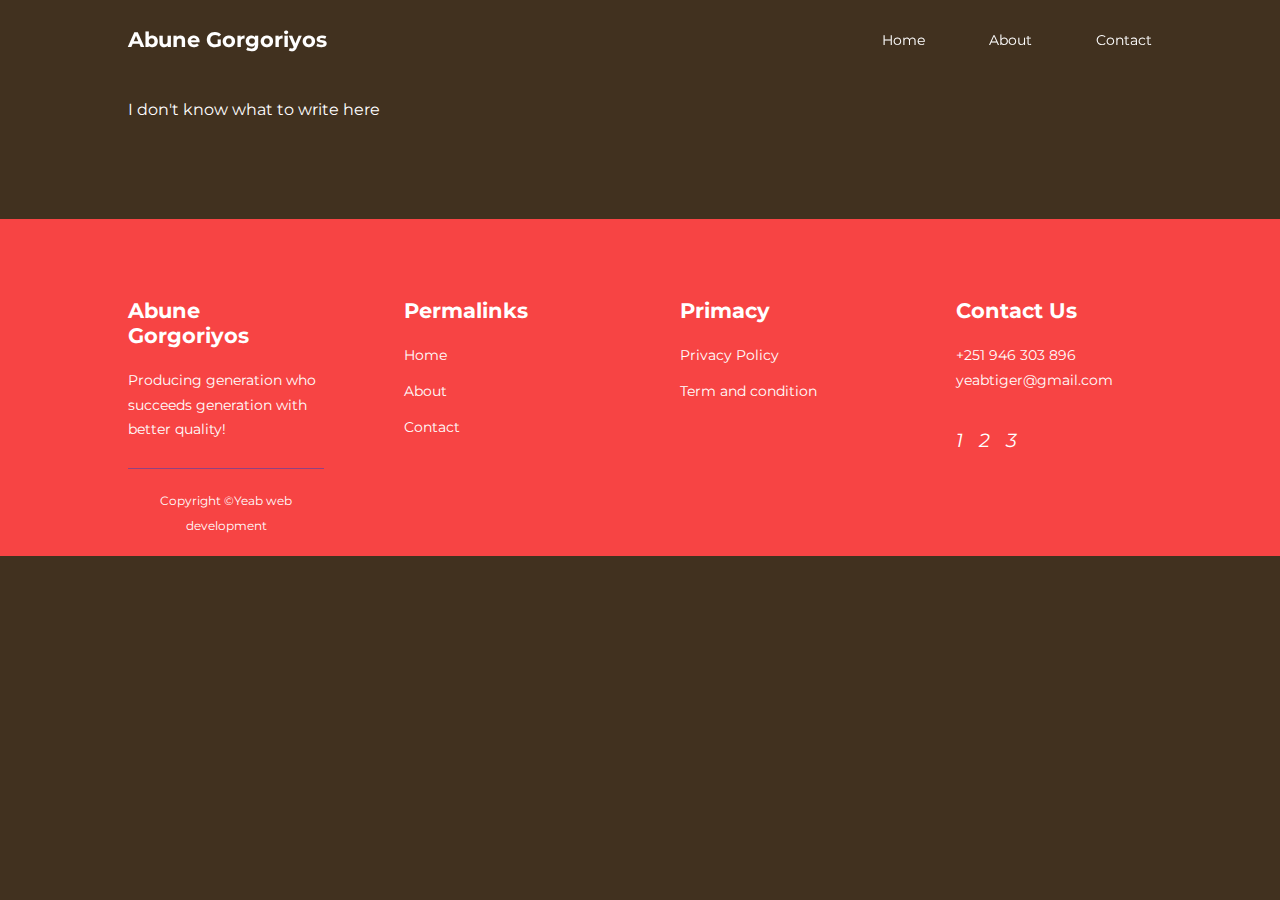
==== about.html @ 11926f30 "Update about.html" ====
<!DOCTYPE html>
<html lang="en">
<head>
  <meta charset="UTF-8">
  <meta http-equiv="X-UA-Compatible" content="IE=edge">
  <meta name="viewport" content="width=device-width, initial-scale=1.0">
  <title>About</title>
  <link rel="icon" href="images/mk-logo-2015-500.png">
  <link rel="preconnect" href="https://fonts.googleapis.com">
<link rel="preconnect" href="https://fonts.gstatic.com" crossorigin>
<link href="https://fonts.googleapis.com/css2?family=Montserrat:wght@300;400;500;600;700;800;900&family=Roboto:wght@400;500;700&display=swap" rel="stylesheet">
  <link rel="stylesheet" href="CSS/Styles.css">
  <link rel="stylesheet" href="https://unicons.iconscout.com/release/v4.0.0/css/line.css">
</head>
<body>
  <nav>
    <div class="container nav_container">
      <a href="index.html"><h4 class="bambo">Abune Gorgoriyos</h4></a>
      <ul class="nav_menu">
        <li><a href="index.html">Home</a></li>
        <li><a href="about.html">About</a></li>
        <li><a href="Contact.html">Contact</a></li>
      </ul>
      <button id="open_menu-btn"><i class="uil uil-bars"></i></button>
      <button id="close_menu-btn"><i class="uil uil-multiply"></i></button>
    </div>
  </nav>

<section class="about_achievements">
  <div class="container about_achievements-container">
  I don't know what to write here 
  </div>
</section>
  <footer class="footer">
    <div class="container footer_container">
      <div class="footer_1">
        <a href="index.html" class="footer_logo"><h4>Abune Gorgoriyos</h4></a>
        <p>
          Producing generation who succeeds generation with better quality!
        </p>
      </div>

      <div class="footer_2">
        <h4>Permalinks</h4>
        <ul class="permalinks">
          <li><a href="index.html">Home</a></li>
        <li><a href="about.html">About</a></li>
        <li><a href="Contact.html">Contact</a></li>
        </ul>
      </div>

      <div class="footer_3">
        <h4>Primacy</h4>
        <ul class="privacy">
          <li><a href="#">Privacy Policy</a></li>
          <li><a href="#">Term and condition</a></li>
        </ul>
      </div>

      <div class="footer_4">
        <h4>Contact Us</h4>
        <div>
          <p>+251 946 303 896</p>
          <p>yeabtiger@gmail.com</p>
        </div>

        <ul class="footer_socials">
          <li>
            <a href="https://t.me/Zero_0days"><i class="uil uil-telegram">1</i></a>
          </li>
          <li>
            <a href="https://t.me/ZEZU27"><i class="uil uil-telegram">2</i></a>
          </li>
          <li>
            <a href="https://t.me/SAMIKINGDOMGSC"><i class="uil uil-telegram">3</i></a>
          </li>
          <li>
            <a href="#"><i class="uil uil-Linkedin-alt"></i></a>
          </li>
        </ul>
      </div>

      <div class="footer_copyright">
        <small>Copyright &copy;Yeab web development</small>
      </div>
    </div>
  </footer>

  <script src="./main.js"></script>
</body>
</html>
---- CSS/Styles.css ----
* {
    margin: 0;
  border: 0;
  padding: 0;
  outline: 0;
  text-decoration: none;
  list-style: none;
  box-sizing: border-box;
  }
  
  :root{
    --color-primar: #f74444;
    --color-success: #00bf8e;
    --color-warning: #f7c94b;
    --color-danger: #f75842;
    --color-danger-variant: rgba(242, 88, 66, 0.4);
    --color-white: #fff;
    --color-primary: rgba(255, 255, 255, 0.7);
    --color-black: #000;
    --color-bg:#41311f;
    --color-bg1:#672e2e;
    --color-bg2:#904283;
  
    --container-width-lg: 80%;
    --container-width-md: 90%;
    --container-width-sm: 94%;
  
    --transition: all 400ms ease;
  }
  
  body {
    font-family: 'Montserrat', sans-serif;
    line-height: 1.7;
    color: var(--color-white);
    background-color: var(--color-bg);
  }
  
  .container {
    width: var(--container-width-lg);
    margin: 0 auto;
  }
  
  section{
    padding: 6rem 0;
  }
  
  section h2{
    text-align: center;
    margin-bottom: 4rem;
  }
  
  h1,h2,h3,h4,h5{
    line-height: 1.2;
  }
  
  h1{
    font-size: 2.4rem;
  }
  
  h2{
    font-size: 2rem;
  }
  
  h3{
    font-size: 1.6rem;
  }
  
  h4{
    font-size: 1.3rem;
  }
  a{
    color: var(--color-white);
  }
  
  img{
    width: 100%;
    display: block;
    object-fit: cover;
  }
  
  .btn{
    display: inline-block;
    background: var(--color-white);
    color: var(--color-black);
    padding: 1rem 2rem;
    border: 1px solid transparent;
    font-weight: 500;
  }
  
  .btn:hover{
    background: transparent;
    color: var(--color-white);
    border-color: var(--color-white);
  }
  
  .btn-primary{
    background: var(--color-danger);
    color: var(--color-white);
  }
  
  
  nav{
    background: transparent;
    width: 100vw;
    height: 5rem;
    position: fixed;
    top: 0;
    z-index: 11;
  }
  
  .window-scroll {
    background-color: var(--color-primar);
    box-shadow: 0 1rem 2rem rgba(0, 0, 0, 0.2);
  }
  
  .nav_container{
    height: 100%;
    display: flex;
    justify-content: space-between;
    align-items: center;
  }
  
  nav button{
    display: none;
  }
  
  .nav_menu{
    display: flex;
    align-items: center;
    gap: 4rem;
  }
  
  .nav_menu a{
    font-size: 0.9rem;
    transition: var(--transition);
  }
  
  .nav_menu a:hover{
    color: var(--color-bg2)
  }
  
  header{
    position: relative;
    top: 0rem;
    overflow: hidden;
    height: 100vh;
    margin-top: 5rem;
  }
  
  .header_container{
    display: grid;
    grid-template-columns: 1fr 1fr;
    align-items: center;
    gap: 5rem;
    height: 100%;
  }
  
  .header_left p{
    margin: 1rem 0 2.4rem;
  }
  
  .categories {
    background-color: var(--color-bg1);
    height: 29rem;
    margin-bottom: 20rem;
  }
  
  .categories h1 {
    line-height: 1;
    margin-top: 3rem;
  }
  
  .categories_container {
    display: grid;
    grid-template-columns: 40% 60%;
    gap: 4rem;
  }
  
  .categories_left{
    margin-right: 2rem;
  }
  
  .categories_left p {
    margin: 1rem 0 3rem;
  }
  
  .categories_right {
    display: grid;
    grid-template-columns: repeat(3, 1fr);
    gap: 1.2rem;
  }
  
  .category {
    background: var(--color-bg2);
    padding: 2rem;
    border-radius: 2rem;
    transition: var(--transition);
  }
  
  .category:hover {
    box-shadow: 0 3rem 3rem rgba(0, 0, 0, 0.3);
    z-index: 1;
  }
  
  .category:nth-child(1) .category_icon{
    background: rgb(62, 62, 228);
  }
  
  .category:nth-child(2) .category_icon{
    background: var(--color-danger);
  }
  
  .category:nth-child(3) .category_icon{
    background: var(--color-success);
  }
  
  .category:nth-child(4) .category_icon{
    background: rgb(223, 170, 179);
  }
  
  .category:nth-child(5) .category_icon{
    background: rgb(136, 136, 30);
  }
  
  .category:nth-child(6) .category_icon{
    background: brown;
  }
  
  .category_icon{
    background: var(--color-primary);
    padding: 0.7rem;
    border-radius: 0.9rem;
  }
  
  .category h5 {
    margin: 2rem 0 1rem;
  }
  
  .category p{
    font-size: 0.85rem;
  }
  
  .footer {
    background: var(--color-primar);
    padding-top: 5rem;
    font-size: 0.9rem;
  }
  
  .footer_container {
    display: grid;
    grid-template-columns: repeat(4, 1fr);
    column-gap: 5rem;
  }
  
  .footer_container > div h4 {
    margin-bottom: 1.2rem;
  }
  
  .footer ul li {
    margin-bottom: 0.7rem;
  }
  
  footer ul li a:hover {
    text-decoration: underline;
  }
  
  .footer_socials {
    display: flex;
    gap: 1rem;
    font-size: 1.2rem;
    margin-top: 2rem;
  }
  
  .footer_copyright {
    text-align: center;
    padding: 1.2rem 0;
    border-top: 1px solid var(--color-bg2);
  }
  
  @media screen and (max-width: 1024px){
    .container {
      width: var(--container-width-md);
    }
  
    h1 {
      font-size: 2.2rem;
    }
  
    h2{
      font-size: 1.7rem;
    }
  
    h3 {
      font-size: 1.4rem;
    }
  
    h4 {
      font-size: 1.2rem;
    }
  
    nav button {
      display: inline-block;
      background: transparent;
      font-size: 1.8rem;
      color: var(--color-white);
      cursor: pointer;
    }
  
    nav button#close_menu-btn {
      display: none;
    }
  
    .nav_menu {
      position: fixed;
      top: 5rem;
      right: 5%;
      height: fit-content;
      width: 18rem;
      flex-direction: column;
      gap: 0;
      display: none;
    }
  
    .nav_menu li {
      width: 100%;
      height: 5.8rem;
      animation: animateNavItems 400ms linear forwards;
      transform-origin: top right;
      opacity: 0;
    }
    
    
    .nav_menu li:nth-child(2){
      animation-delay: 50ms;
    }
  
    .nav_menu li:nth-child(3){
      animation-delay: 100ms;
    }
  
    .nav_menu li:nth-child(4){
      animation-delay: 150ms;
    }
  
    @keyframes animateNavItems {
      0%{
        
      }
  
      100% {
        
        opacity: 1;
      }
    }
  
    .nav_menu li a {
      background: var(--color-primar);
      box-shadow: -4rem 6rem 10rem rgba(0, 0, 0, 0.6);
      width: 100%;
      height: 100%;
      display: grid;
      place-items: center;
    }
  
    .nav_menu li a:hover {
      background: var(--color-bg2);
      color: var(--color-white);
    }
  
    header {
      height: 72vh;
      margin-bottom: rem;
    }
  
    .header_container {
      gap: 0;
      padding-bottom: 3rem;
    }
  
    .categories {
      height: auto;
    }
  
    .categories_container{
      grid-template-columns: 1fr;
      gap: 3rem;
    }
  
    .categories_left {
      margin-right: 0;
    }
  
    .footer_container {
      grid-template-columns: 1fr 1fr;
      gap: 2rem;
    }
  }
  
  @media screen and (max-width: 600px) {
    .container{
      width: var(--container-width-sm);
    }
  
    .nav_menu{
      right: 3%;
    }
  
    header{
      height: 120vh;
    }
  
    .header_container {
      grid-template-columns: 1fr;
      text-align: center;
      margin-top: 40px;
    }
  
    .header_left p {
      margin-bottom: 1.3rem;
    }
  
    .categories_right {
      grid-template-columns: 1fr 1fr;
      gap: 0.7rem;
    }
  
    .category {
      padding: 1rem;
      border-radius: 1rem;
    }
  
    .category_icon {
      margin-top: 4px;
      display: inline-block;
    }
  
    .footer_container {
      grid-template-columns: 1fr;
      text-align: center;
      gap: 2rem;
    }
  
    .footer_1 p {
      margin: 1rem auto;
    }
  
    .footer_socials {
      justify-content: center;
    }
  
  }
  .emailError {
    background-color: brown;
    color: black;
    display: none;
  }
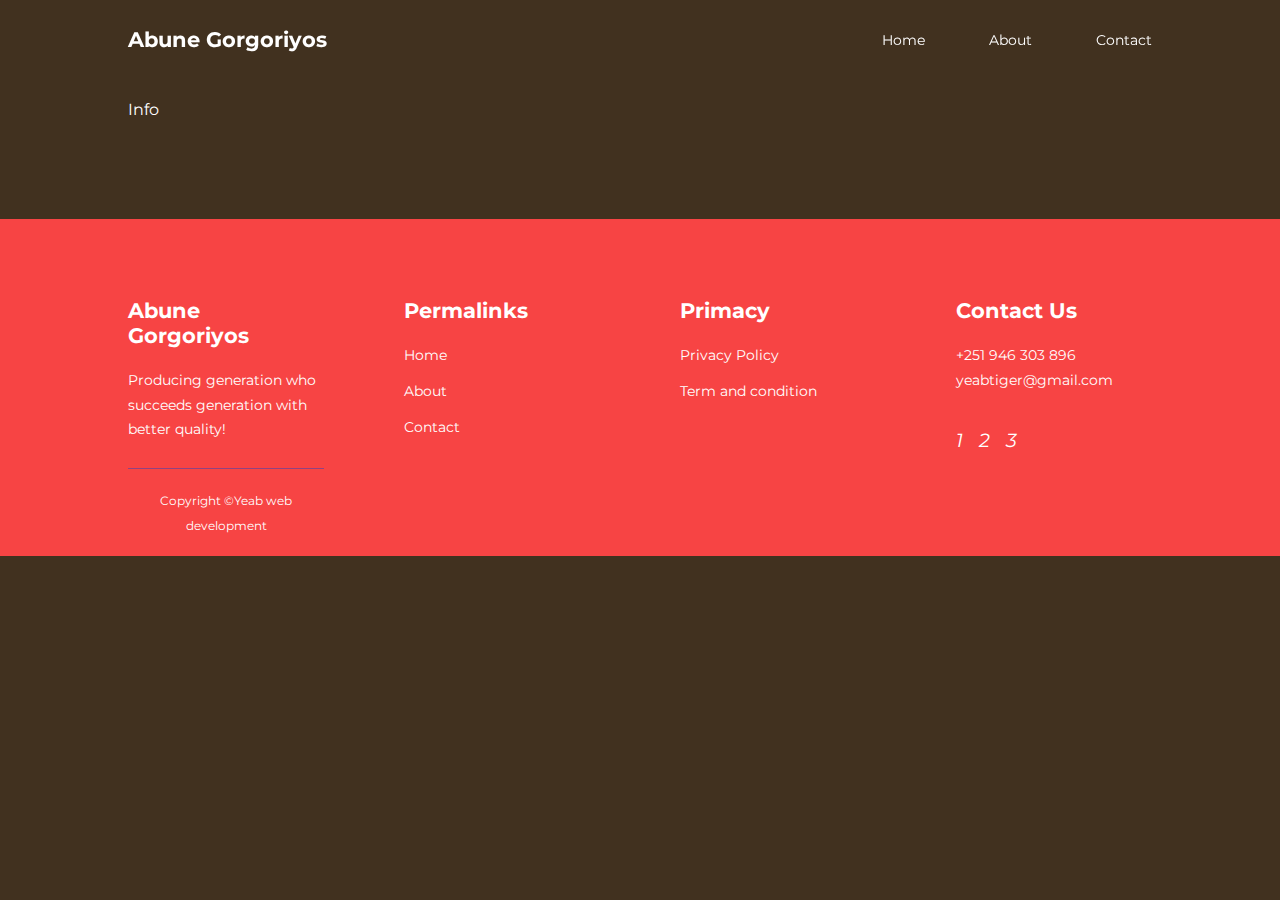
==== commit fbd97a2b: "Update about.html" ====
--- a/about.html
+++ b/about.html
@@ -28,7 +28,7 @@
 
 <section class="about_achievements">
   <div class="container about_achievements-container">
-  I don't know what to write here 
+  Info 
   </div>
 </section>
   <footer class="footer">
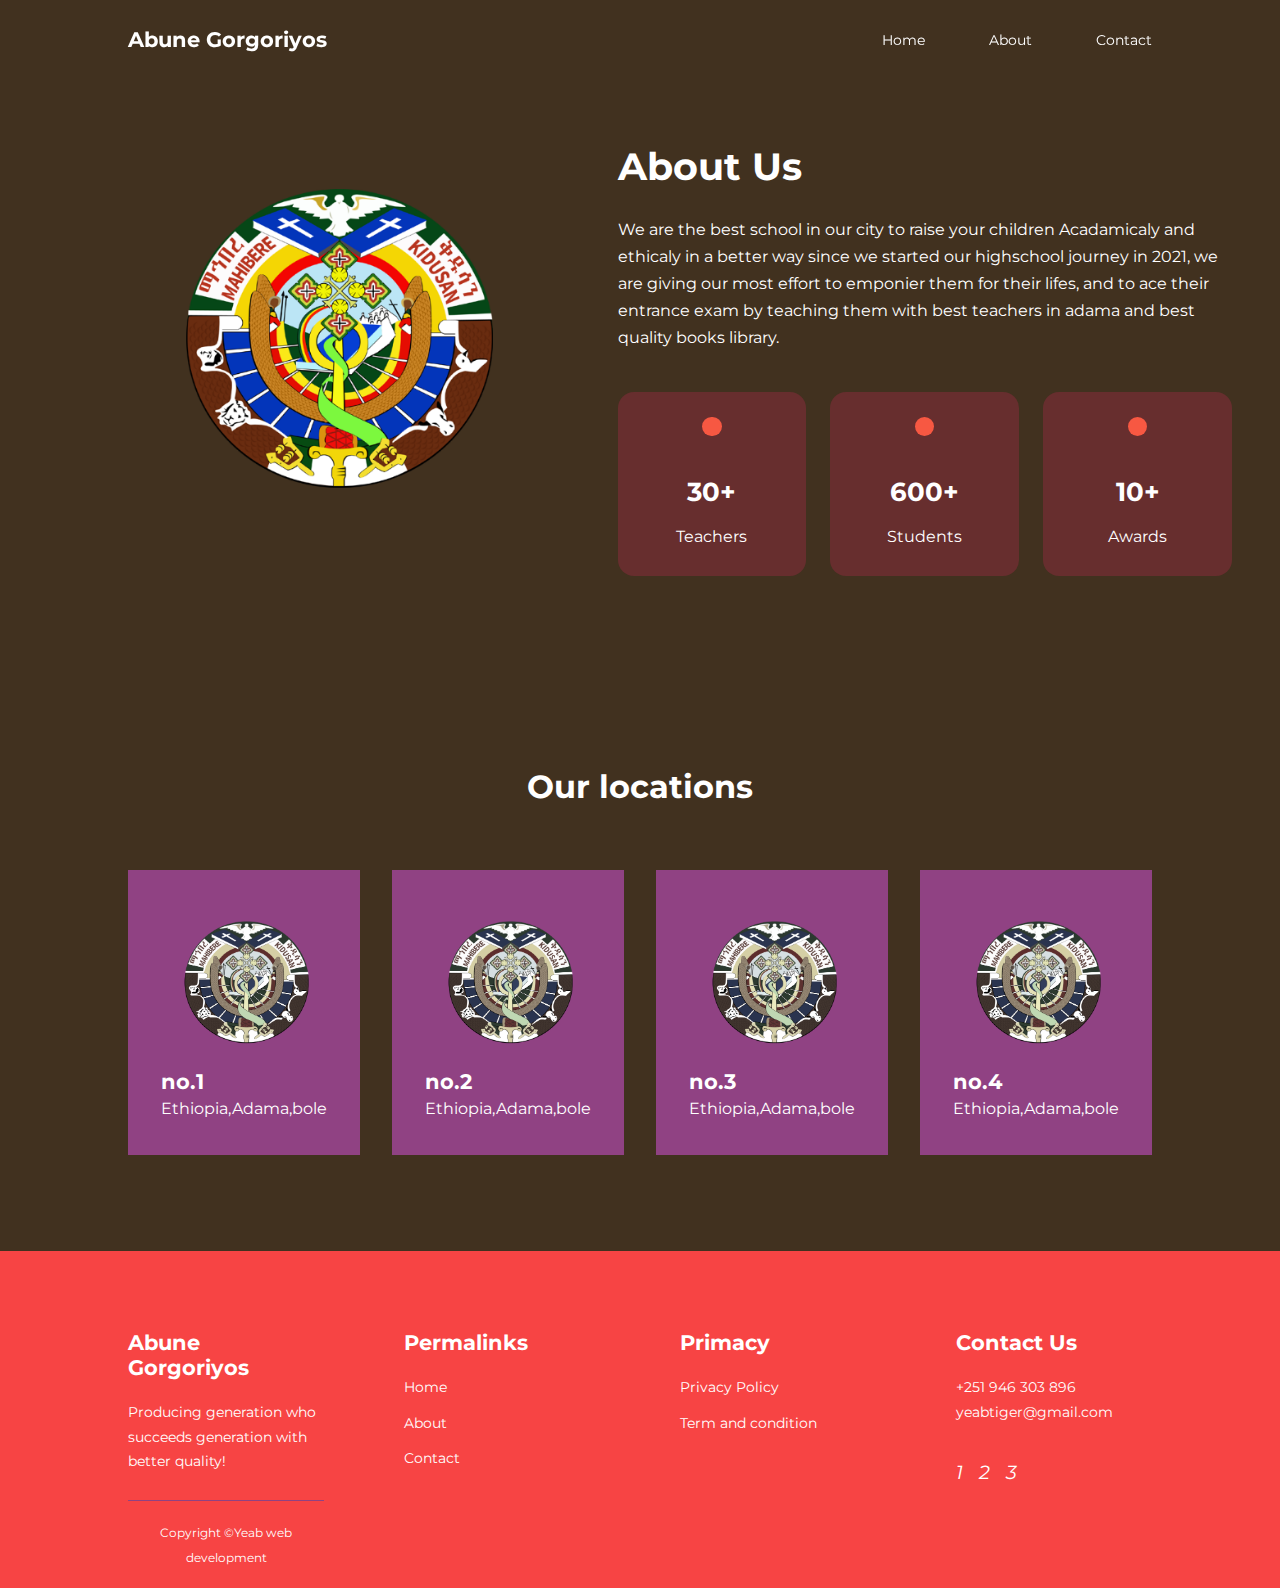
==== commit 97f8ba86: "Update about.html" ====
--- a/about.html
+++ b/about.html
@@ -10,6 +10,7 @@
 <link rel="preconnect" href="https://fonts.gstatic.com" crossorigin>
 <link href="https://fonts.googleapis.com/css2?family=Montserrat:wght@300;400;500;600;700;800;900&family=Roboto:wght@400;500;700&display=swap" rel="stylesheet">
   <link rel="stylesheet" href="CSS/Styles.css">
+  <link rel="stylesheet" href="CSS/About.css">
   <link rel="stylesheet" href="https://unicons.iconscout.com/release/v4.0.0/css/line.css">
 </head>
 <body>
@@ -26,11 +27,104 @@
     </div>
   </nav>
 
-<section class="about_achievements">
-  <div class="container about_achievements-container">
-  Info 
-  </div>
-</section>
+  <section class="about_achievements">
+    <div class="container about_achievements-container">
+      <div class="about_achievments-left">
+        <img src="./images/mk-logo-2015-500.png">
+      </div>
+      <div class="about_achievments-right">
+        <h1>About Us</h1>
+        <p>
+          We are the best school in our city to raise your children Acadamicaly and ethicaly
+          in a better way since we started our highschool journey in 2021, we are giving our most 
+          effort to emponier them for their lifes, and to ace their entrance exam by teaching 
+          them with best teachers in adama and best quality books library. 
+        </p>
+        <div class="achievments__cards">
+          <article class="achievment__card">
+            <span class="achievment__icon">
+              <i class="uil uil-head-side"></i>
+            </span>
+            <h3>30+</h3>
+            <p>Teachers</p>
+          </article>
+
+          <article class="achievment__card">
+            <span class="achievment__icon">
+              <i class="uil uil-users-alt"></i>
+            </span>
+            <h3>600+</h3>
+            <p>Students</p>
+          </article>
+
+          <article class="achievment__card">
+            <span class="achievment__icon">
+              <i class="uil uil-award"></i>
+            </span>
+            <h3>10+</h3>
+            <p>Awards</p>
+          </article>
+        </div>
+      </div>
+    </div>
+  </section>
+
+  <section class="team">
+    <h2>Our locations</h2>
+    <div class="container loc_container">
+      <article class="loc__address">
+        <div class="loc__address-image">
+          <img src="./images/mk-logo-2015-500.png">
+        </div>
+        <div class="loc_address-info">
+          <h4>no.1</h4>
+          <p>Ethiopia,Adama,bole</p>
+        </div>
+        <div class="loc__address-map">
+          <a href="maps.google.com" target="_blank"><i class="uil uil-map"></i></a>
+        </div>
+      </article>
+      <article class="loc__address">
+        <div class="loc__address-image">
+          <img src="./images/mk-logo-2015-500.png">
+        </div>
+        <div class="loc_address-info">
+          <h4>no.2</h4>
+          <p>Ethiopia,Adama,bole</p>
+        </div>
+        <div class="loc__address-map">
+          <a href="maps.google.com" target="_blank"><i class="uil uil-map"></i></a>
+        </div>
+      </article>
+      <article class="loc__address">
+        <div class="loc__address-image">
+          <img src="./images/mk-logo-2015-500.png">
+        </div>
+        <div class="loc_address-info">
+          <h4>no.3</h4>
+          <p>Ethiopia,Adama,bole</p>
+        </div>
+        <div class="loc__address-map">
+          <a href="map.google.com" target="_blank"><i class="uil uil-map"></i></a>
+        </div>
+      </article>
+      <article class="loc__address">
+        <div class="loc__address-image">
+          <img src="./images/mk-logo-2015-500.png">
+        </div>
+        <div class="loc_address-info">
+          <h4>no.4</h4>
+          <p>Ethiopia,Adama,bole</p>
+        </div>
+        <div class="loc__address-map">
+          <a href="maps.google.com" target="_blank"><i class="uil uil-map"></i></a>
+        </div>
+      </article>
+    </div>
+  </section>
+
+
+
   <footer class="footer">
     <div class="container footer_container">
       <div class="footer_1">
@@ -89,3 +183,4 @@
   <script src="./main.js"></script>
 </body>
 </html>
+
--- a/CSS/About.css
+++ b/CSS/About.css
@@ -0,0 +1,155 @@
+.about_achievements {
+    margin-top: 3rem;
+}
+
+.about_achievements-container {
+    display: grid;
+    grid-template-columns: 40% 60%;
+    gap: 5rem;
+}
+
+.about_achievments-right > p {
+    margin: 1.6rem 0 2.5rem;
+}
+
+.achievments__cards {
+    display: grid;
+    grid-template-columns: repeat(3, 1fr);
+    gap: 1.5rem;
+}
+
+.achievment__card {
+    background: var(--color-bg1);
+    padding: 1.6rem;
+    border-radius: 1rem;
+    text-align: center;
+    transition: var(--transition);
+}
+
+.achievment__card:hover {
+    background: var(--color-bg2);
+    box-shadow: 0 3rem 3rem rgba(0, 0, 0, 0.3);
+}
+
+.achievment__icon {
+    background: var(--color-danger);
+    padding: 0.6rem;
+    border-radius: 1rem;
+    display: inline-block;
+    margin-bottom: 2rem;
+    font-size: 2rem;
+}
+
+.achievment__card:nth-child(2) .achievments__icon {
+    background: var(--color-success);
+}
+
+.achievment__card:nth-child(3) .achievments__icon {
+    background: var(--color-primary);
+}
+
+.achievment__card p {
+    margin-top: 1rem;
+}
+
+.loc {
+    background: var(--color-bg1);
+    box-shadow: inset 0 0 3rem rgba(0, 0, 0, 0.5);
+}
+
+.loc_container {
+    display: grid;
+    grid-template-columns: repeat(4, 1fr);
+    gap: 2rem;
+}
+
+.loc__address {
+    background: var(--color-bg2);
+    padding: 2rem;
+    border: 1px solid transparent;
+    transition: var(--transition);
+    position: relative;
+    overflow: hidden;
+}
+
+.loc__address:hover {
+    background: transparent;
+    border-color: var(--color-primar);
+}
+
+.loc__address-image img {
+    filter: saturate(0.2);
+}
+
+.loc__address:hover img {
+    filter: saturate(1);
+}
+
+.loc__address-info * {
+    text-align: center;
+    margin-top: 1.4rem;
+}
+
+.loc__address-info p {
+    color: var(color-light);
+}
+
+.loc__address-map {
+    position: absolute;
+    top: 50%;
+    transform: translateY(-50%);
+    right: -100%;
+    display: flex;
+    flex-direction: column;
+    background: var(--color-primar);
+    border-radius: 1rem 0 0 1rem;
+    box-shadow: -2rem 0 2rem rgba(0, 0, 0, 0.3);
+    transition: var(--transition);
+}
+
+.loc__address:hover .loc__address-map {
+    right: 0;
+}
+
+.loc__address-map a {
+    padding: 1rem;
+}
+
+@media screen and (max-width: 1024px) {
+    .about_achievements {
+        margin-top: 2rem;
+    }
+
+    .about_achievements-container {
+        grid-template-columns: 1fr;
+        gap: 4rem;
+    }
+
+    .about_achievements-left {
+        width: 80%;
+    }
+
+    .loc_container {
+        grid-template-columns: repeat(3, 1fr);
+        gap: 1.5rem;
+    }
+
+    .loc__address{
+        padding: 1rem;
+    }
+}
+
+@media screen and (max-width: 600px) {
+    .achievment__card {
+        grid-template-columns: 1fr 1fr;
+        gap: 0.7rem;
+    }
+
+    .loc__address {
+        padding: 0;
+    }
+
+    .loc__address p {
+        margin-bottom: 1.5rem;
+    }
+}
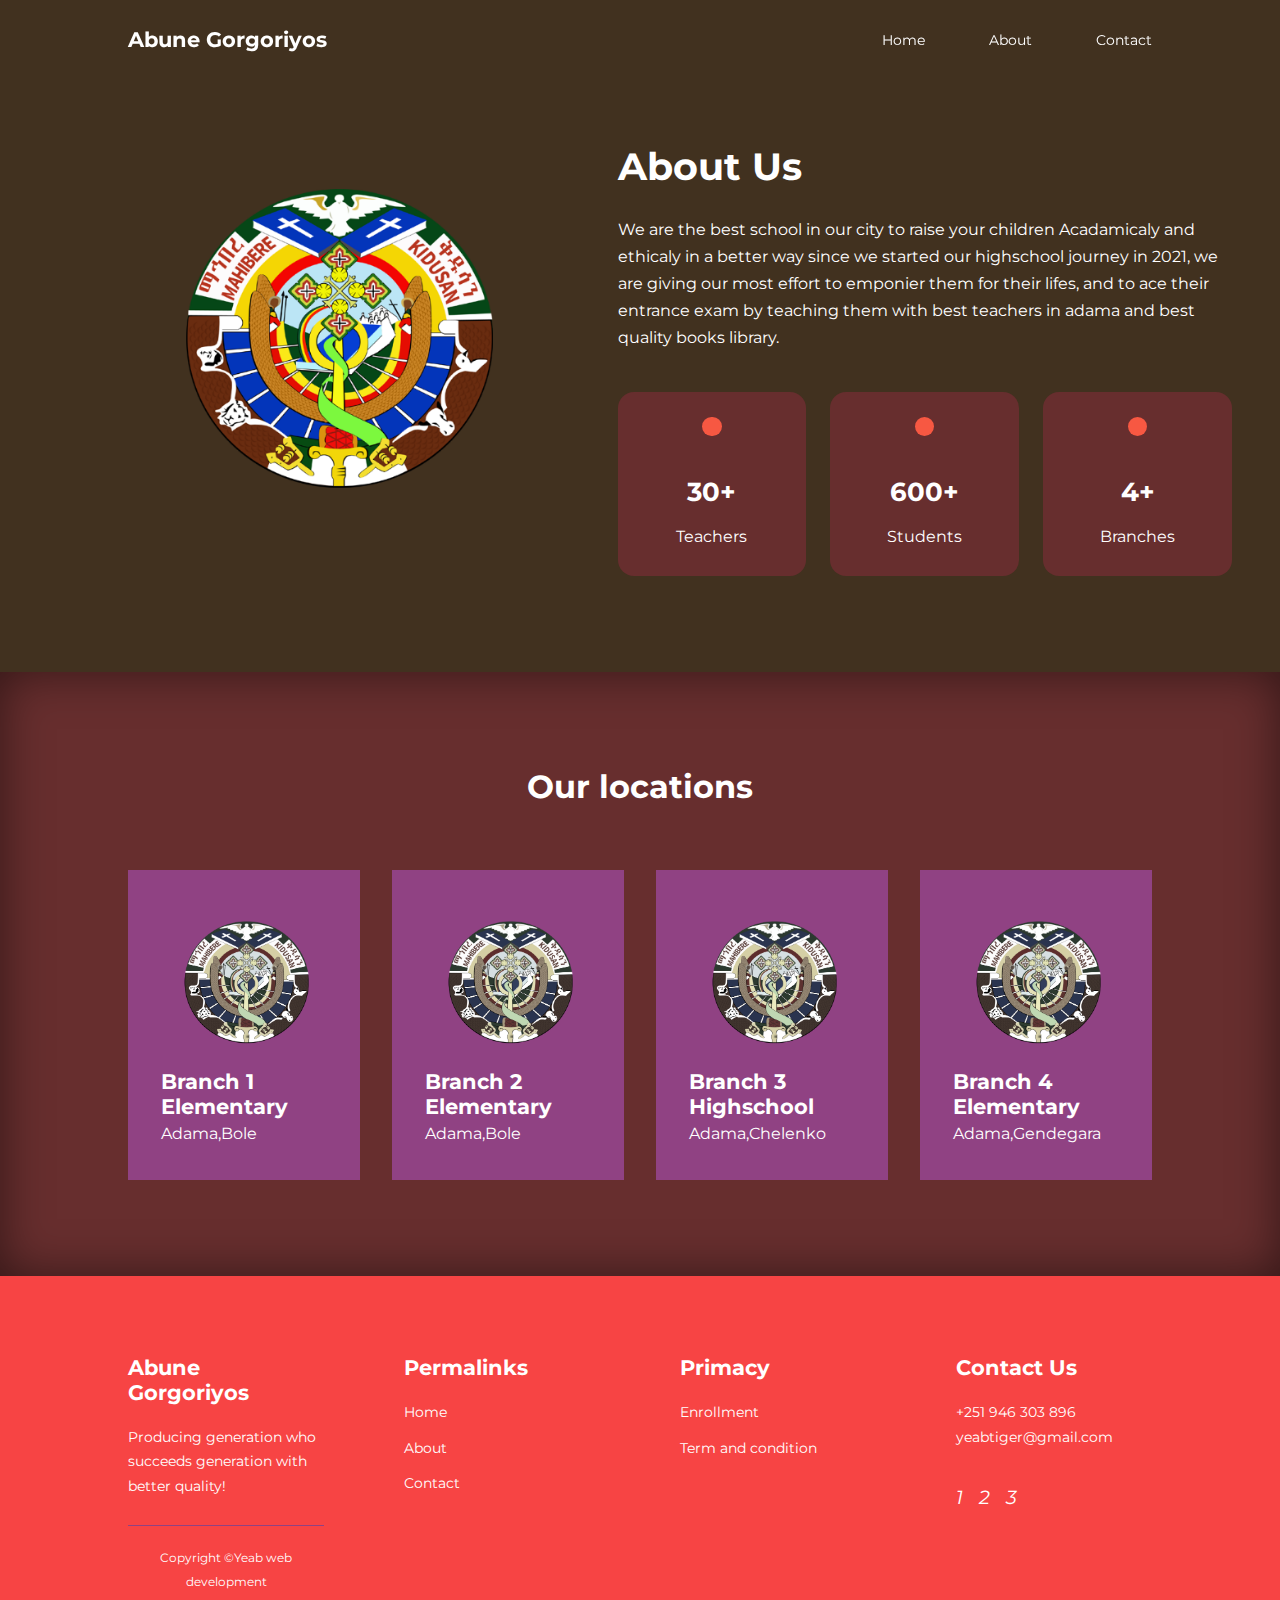
==== commit 4ddb947b: "Update about.html" ====
--- a/about.html
+++ b/about.html
@@ -59,17 +59,17 @@
 
           <article class="achievment__card">
             <span class="achievment__icon">
-              <i class="uil uil-award"></i>
+              <i class="uil uil-building"></i>
             </span>
-            <h3>10+</h3>
-            <p>Awards</p>
+            <h3>4+</h3>
+            <p>Branches</p>
           </article>
         </div>
       </div>
     </div>
   </section>
 
-  <section class="team">
+  <section class="loc" id="loci">
     <h2>Our locations</h2>
     <div class="container loc_container">
       <article class="loc__address">
@@ -77,8 +77,20 @@
           <img src="./images/mk-logo-2015-500.png">
         </div>
         <div class="loc_address-info">
-          <h4>no.1</h4>
-          <p>Ethiopia,Adama,bole</p>
+          <h4>Branch 1 Elementary</h4>
+          <p>Adama,Bole</p>
+        </div>
+        <div class="loc__address-map">
+          <a href="https://www.google.com" target="_blank"><i class="uil uil-map"></i></a>
+        </div>
+      </article>
+      <article class="loc__address">
+        <div class="loc__address-image">
+          <img src="./images/mk-logo-2015-500.png">
+        </div>
+        <div class="loc_address-info">
+          <h4>Branch 2 Elementary</h4>
+          <p>Adama,Bole</p>
         </div>
         <div class="loc__address-map">
           <a href="maps.google.com" target="_blank"><i class="uil uil-map"></i></a>
@@ -89,11 +101,11 @@
           <img src="./images/mk-logo-2015-500.png">
         </div>
         <div class="loc_address-info">
-          <h4>no.2</h4>
-          <p>Ethiopia,Adama,bole</p>
+          <h4>Branch 3 Highschool</h4>
+          <p>Adama,Chelenko</p>
         </div>
         <div class="loc__address-map">
-          <a href="maps.google.com" target="_blank"><i class="uil uil-map"></i></a>
+          <a href="https://goo.gl/maps/5wUfRW4V2gMT8Ka96" target="_blank"><i class="uil uil-map"></i></a>
         </div>
       </article>
       <article class="loc__address">
@@ -101,20 +113,8 @@
           <img src="./images/mk-logo-2015-500.png">
         </div>
         <div class="loc_address-info">
-          <h4>no.3</h4>
-          <p>Ethiopia,Adama,bole</p>
-        </div>
-        <div class="loc__address-map">
-          <a href="map.google.com" target="_blank"><i class="uil uil-map"></i></a>
-        </div>
-      </article>
-      <article class="loc__address">
-        <div class="loc__address-image">
-          <img src="./images/mk-logo-2015-500.png">
-        </div>
-        <div class="loc_address-info">
-          <h4>no.4</h4>
-          <p>Ethiopia,Adama,bole</p>
+          <h4>Branch 4 Elementary</h4>
+          <p>Adama,Gendegara</p>
         </div>
         <div class="loc__address-map">
           <a href="maps.google.com" target="_blank"><i class="uil uil-map"></i></a>
@@ -146,8 +146,8 @@
       <div class="footer_3">
         <h4>Primacy</h4>
         <ul class="privacy">
-          <li><a href="#">Privacy Policy</a></li>
-          <li><a href="#">Term and condition</a></li>
+          <li><a href="Enrollment.html">Enrollment</a></li>
+          <li><a href="Term and conditions.html">Term and condition</a></li>
         </ul>
       </div>
 
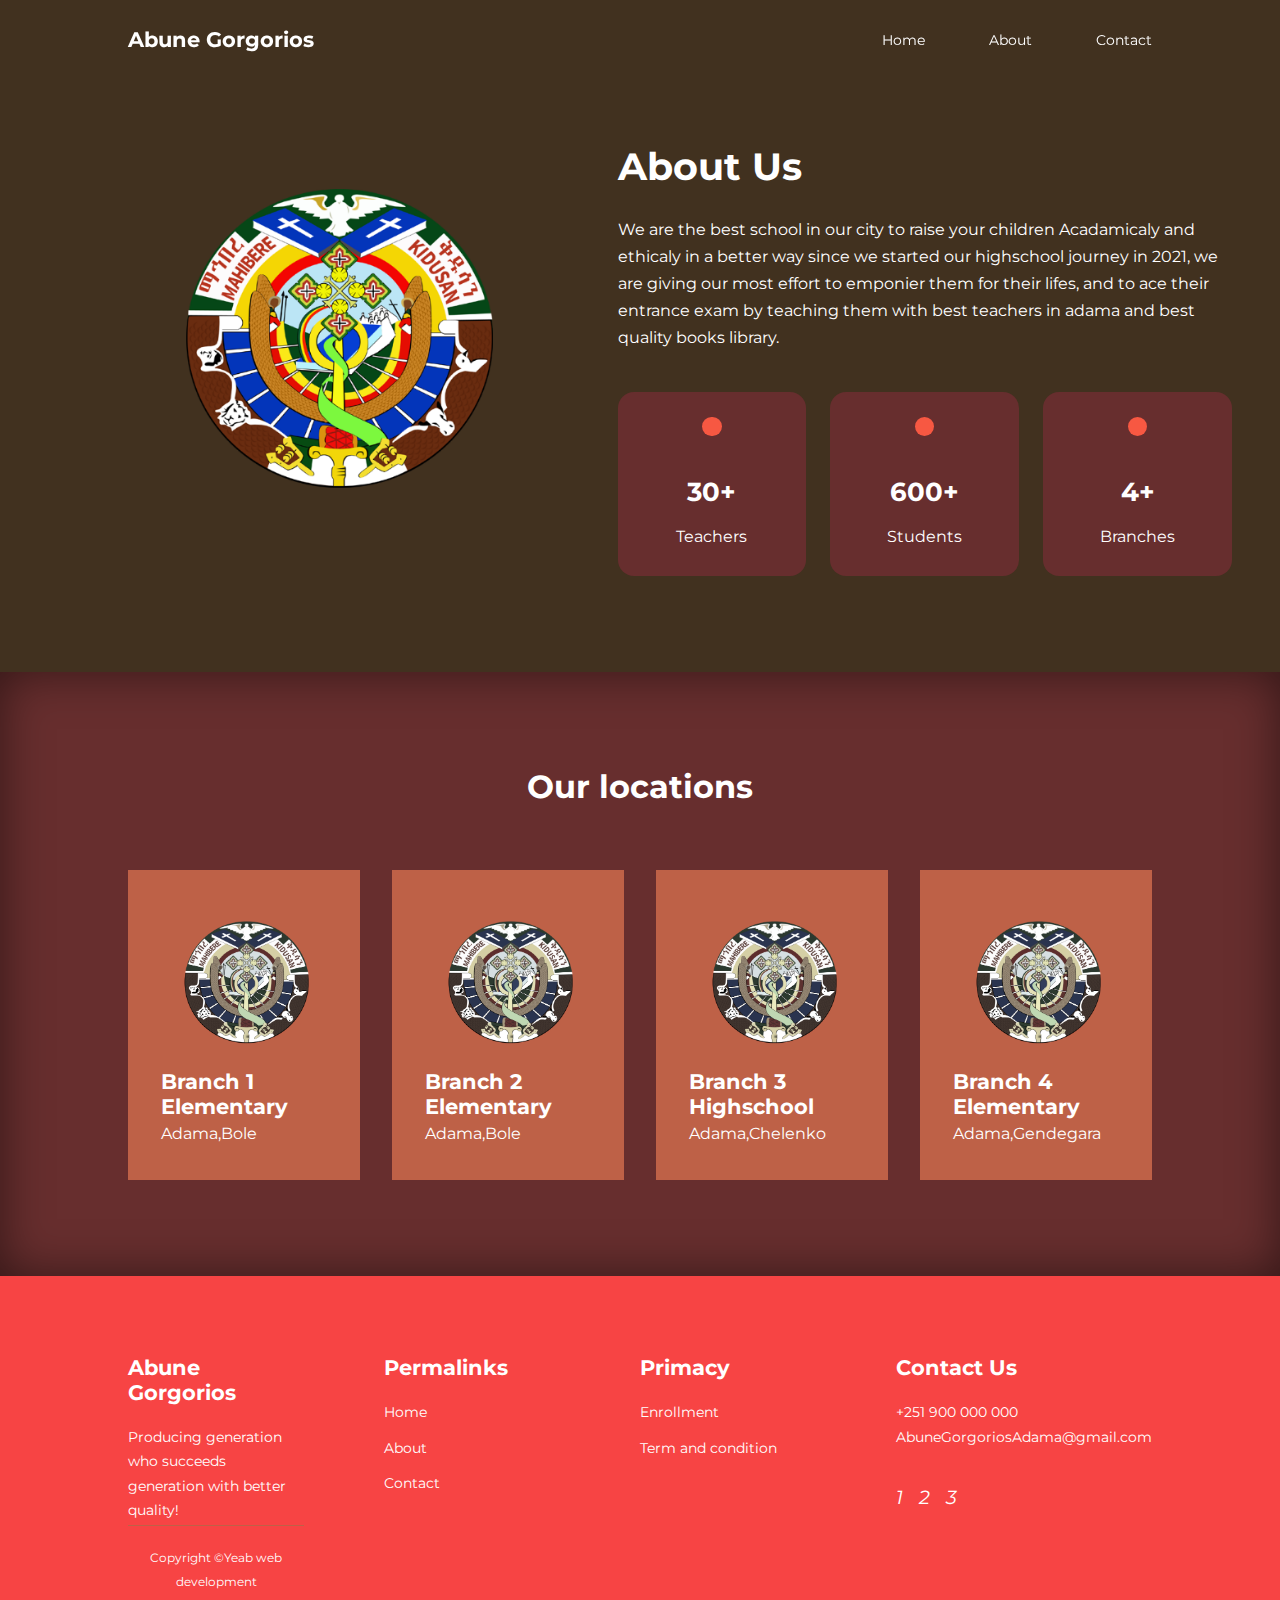
==== commit dc7182d9: "Update about.html" ====
--- a/about.html
+++ b/about.html
@@ -16,7 +16,7 @@
 <body>
   <nav>
     <div class="container nav_container">
-      <a href="index.html"><h4 class="bambo">Abune Gorgoriyos</h4></a>
+      <a href="index.html"><h4 class="bambo">Abune Gorgorios</h4></a>
       <ul class="nav_menu">
         <li><a href="index.html">Home</a></li>
         <li><a href="about.html">About</a></li>
@@ -123,12 +123,10 @@
     </div>
   </section>
 
-
-
-  <footer class="footer">
+ <footer class="footer">
     <div class="container footer_container">
       <div class="footer_1">
-        <a href="index.html" class="footer_logo"><h4>Abune Gorgoriyos</h4></a>
+        <a href="index.html" class="footer_logo"><h4>Abune Gorgorios</h4></a>
         <p>
           Producing generation who succeeds generation with better quality!
         </p>
@@ -137,7 +135,7 @@
       <div class="footer_2">
         <h4>Permalinks</h4>
         <ul class="permalinks">
-          <li><a href="index.html">Home</a></li>
+        <li><a href="index.html">Home</a></li>
         <li><a href="about.html">About</a></li>
         <li><a href="Contact.html">Contact</a></li>
         </ul>
@@ -151,25 +149,22 @@
         </ul>
       </div>
 
-      <div class="footer_4">
+<div class="footer_4">
         <h4>Contact Us</h4>
         <div>
-          <p>+251 946 303 896</p>
-          <p>yeabtiger@gmail.com</p>
+          <p>+251 900 000 000</p>
+          <p>AbuneGorgoriosAdama@gmail.com</p>
         </div>
 
         <ul class="footer_socials">
           <li>
-            <a href="https://t.me/Zero_0days"><i class="uil uil-telegram">1</i></a>
+            <a href="https://t.me/"><i class="uil uil-telegram">1</i></a>
           </li>
           <li>
-            <a href="https://t.me/ZEZU27"><i class="uil uil-telegram">2</i></a>
+            <a href="https://twitter.com/"><i class="uil uil-twitter">2</i></a>
           </li>
           <li>
-            <a href="https://t.me/SAMIKINGDOMGSC"><i class="uil uil-telegram">3</i></a>
-          </li>
-          <li>
-            <a href="#"><i class="uil uil-Linkedin-alt"></i></a>
+            <a href="https://www.facebook.com/"><i class="uil uil-facebook">3</i></a>
           </li>
         </ul>
       </div>
--- a/CSS/Styles.css
+++ b/CSS/Styles.css
@@ -19,7 +19,7 @@
     --color-black: #000;
     --color-bg:#41311f;
     --color-bg1:#672e2e;
-    --color-bg2:#904283;
+    --color-bg2:rgb(190, 97, 71);
   
     --container-width-lg: 80%;
     --container-width-md: 90%;
@@ -453,4 +453,4 @@
     background-color: brown;
     color: black;
     display: none;
-  }+  }
--- a/CSS/About.css
+++ b/CSS/About.css
@@ -125,8 +125,8 @@
         gap: 4rem;
     }
 
-    .about_achievements-left {
-        width: 80%;
+    .about_achievments-right {
+        width: 100%;
     }
 
     .loc_container {
@@ -140,15 +140,24 @@
 }
 
 @media screen and (max-width: 600px) {
-    .achievment__card {
+    .achievments__cards {
         grid-template-columns: 1fr 1fr;
         gap: 0.7rem;
+    }
+
+    .about_achievments-right {
+        width: 100%;
     }
 
     .loc__address {
         padding: 0;
     }
 
+    .loc_container {
+        grid-template-columns: repeat(2, 1fr);
+        gap: 1.5rem;
+    }
+
     .loc__address p {
         margin-bottom: 1.5rem;
     }
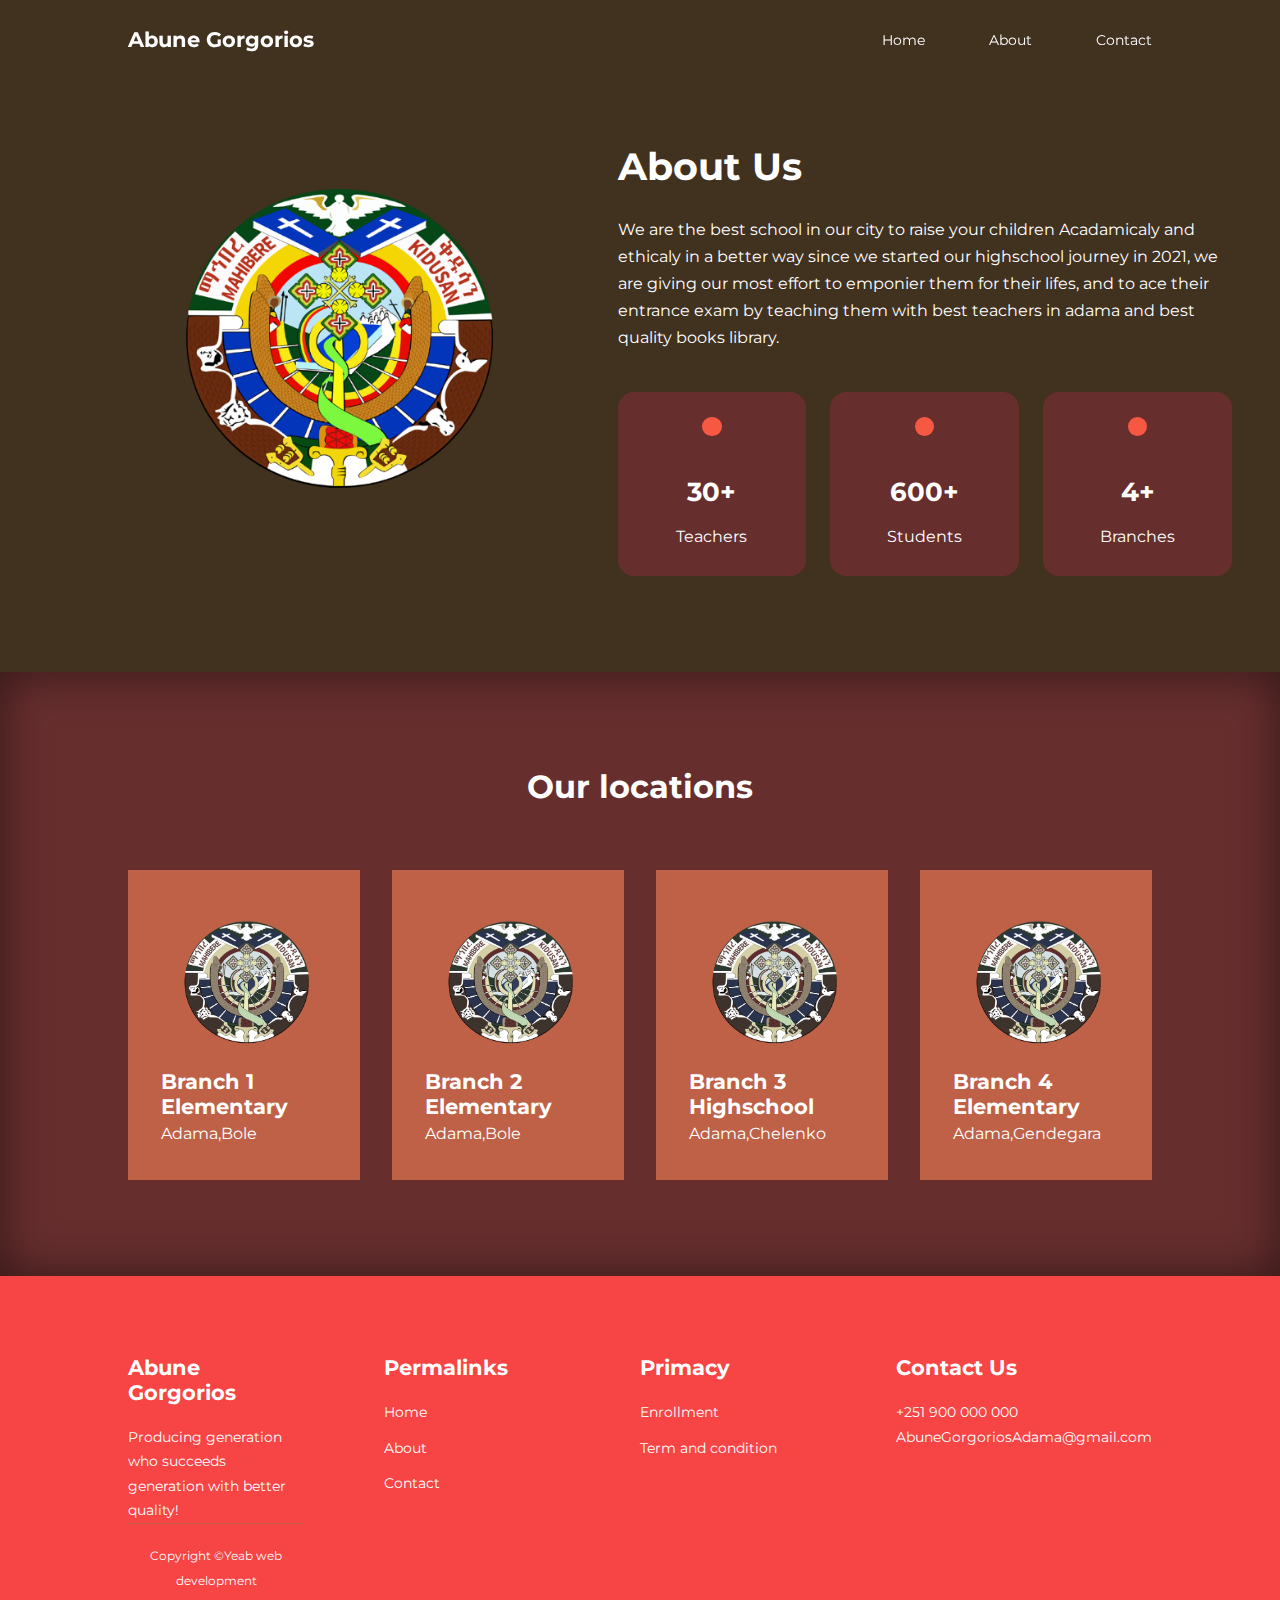
==== commit beec2eec: "Update about.html" ====
--- a/about.html
+++ b/about.html
@@ -158,13 +158,13 @@
 
         <ul class="footer_socials">
           <li>
-            <a href="https://t.me/"><i class="uil uil-telegram">1</i></a>
+            <a href="https://t.me/"><i class="uil uil-telegram"></i></a>
           </li>
           <li>
-            <a href="https://twitter.com/"><i class="uil uil-twitter">2</i></a>
+            <a href="https://twitter.com/"><i class="uil uil-twitter"></i></a>
           </li>
           <li>
-            <a href="https://www.facebook.com/"><i class="uil uil-facebook">3</i></a>
+            <a href="https://www.facebook.com/"><i class="uil uil-facebook"></i></a>
           </li>
         </ul>
       </div>
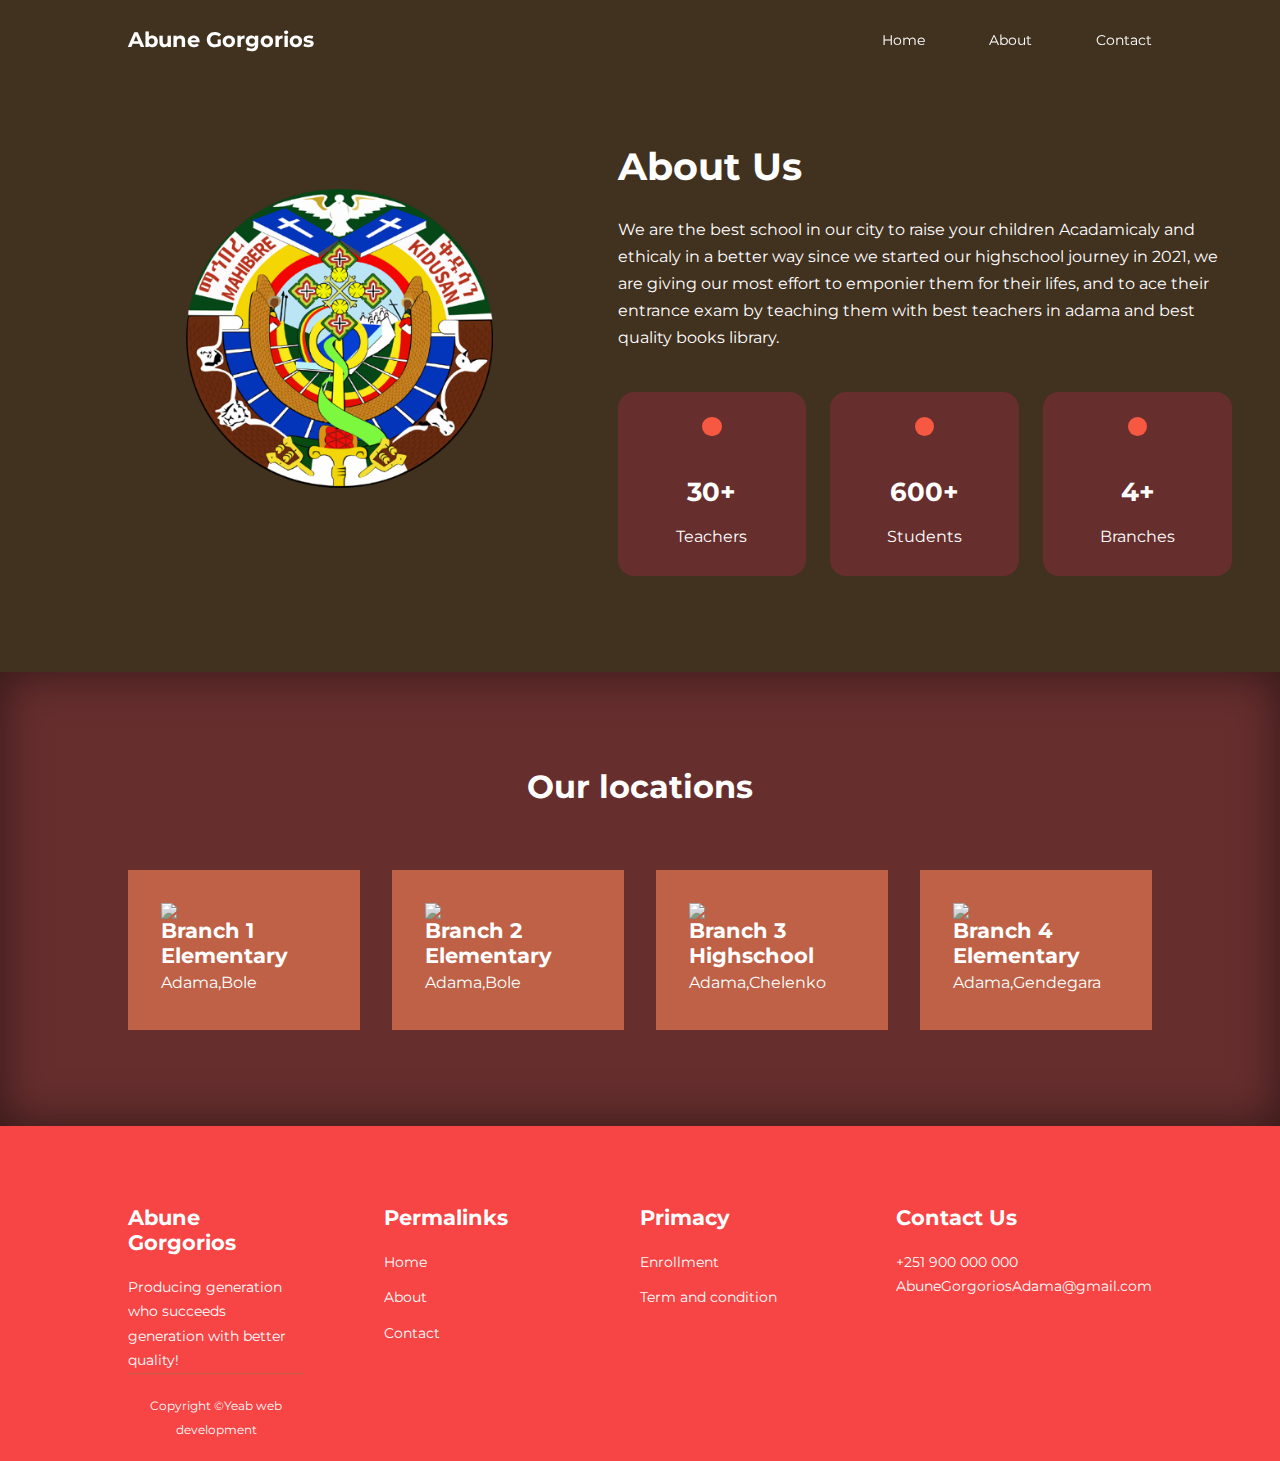
==== commit 6a285834: "Update about.html" ====
--- a/about.html
+++ b/about.html
@@ -74,7 +74,7 @@
     <div class="container loc_container">
       <article class="loc__address">
         <div class="loc__address-image">
-          <img src="./images/mk-logo-2015-500.png">
+          <img src="./images/Screenshot_20230220_081435.png">
         </div>
         <div class="loc_address-info">
           <h4>Branch 1 Elementary</h4>
@@ -86,7 +86,7 @@
       </article>
       <article class="loc__address">
         <div class="loc__address-image">
-          <img src="./images/mk-logo-2015-500.png">
+          <img src="./images/Screenshot_20230220_080954.png">
         </div>
         <div class="loc_address-info">
           <h4>Branch 2 Elementary</h4>
@@ -98,7 +98,7 @@
       </article>
       <article class="loc__address">
         <div class="loc__address-image">
-          <img src="./images/mk-logo-2015-500.png">
+          <img src="./images/Screenshot_20230220_081230.png">
         </div>
         <div class="loc_address-info">
           <h4>Branch 3 Highschool</h4>
@@ -110,7 +110,7 @@
       </article>
       <article class="loc__address">
         <div class="loc__address-image">
-          <img src="./images/mk-logo-2015-500.png">
+          <img src="./images/Screenshot_20230220_081333.png">
         </div>
         <div class="loc_address-info">
           <h4>Branch 4 Elementary</h4>
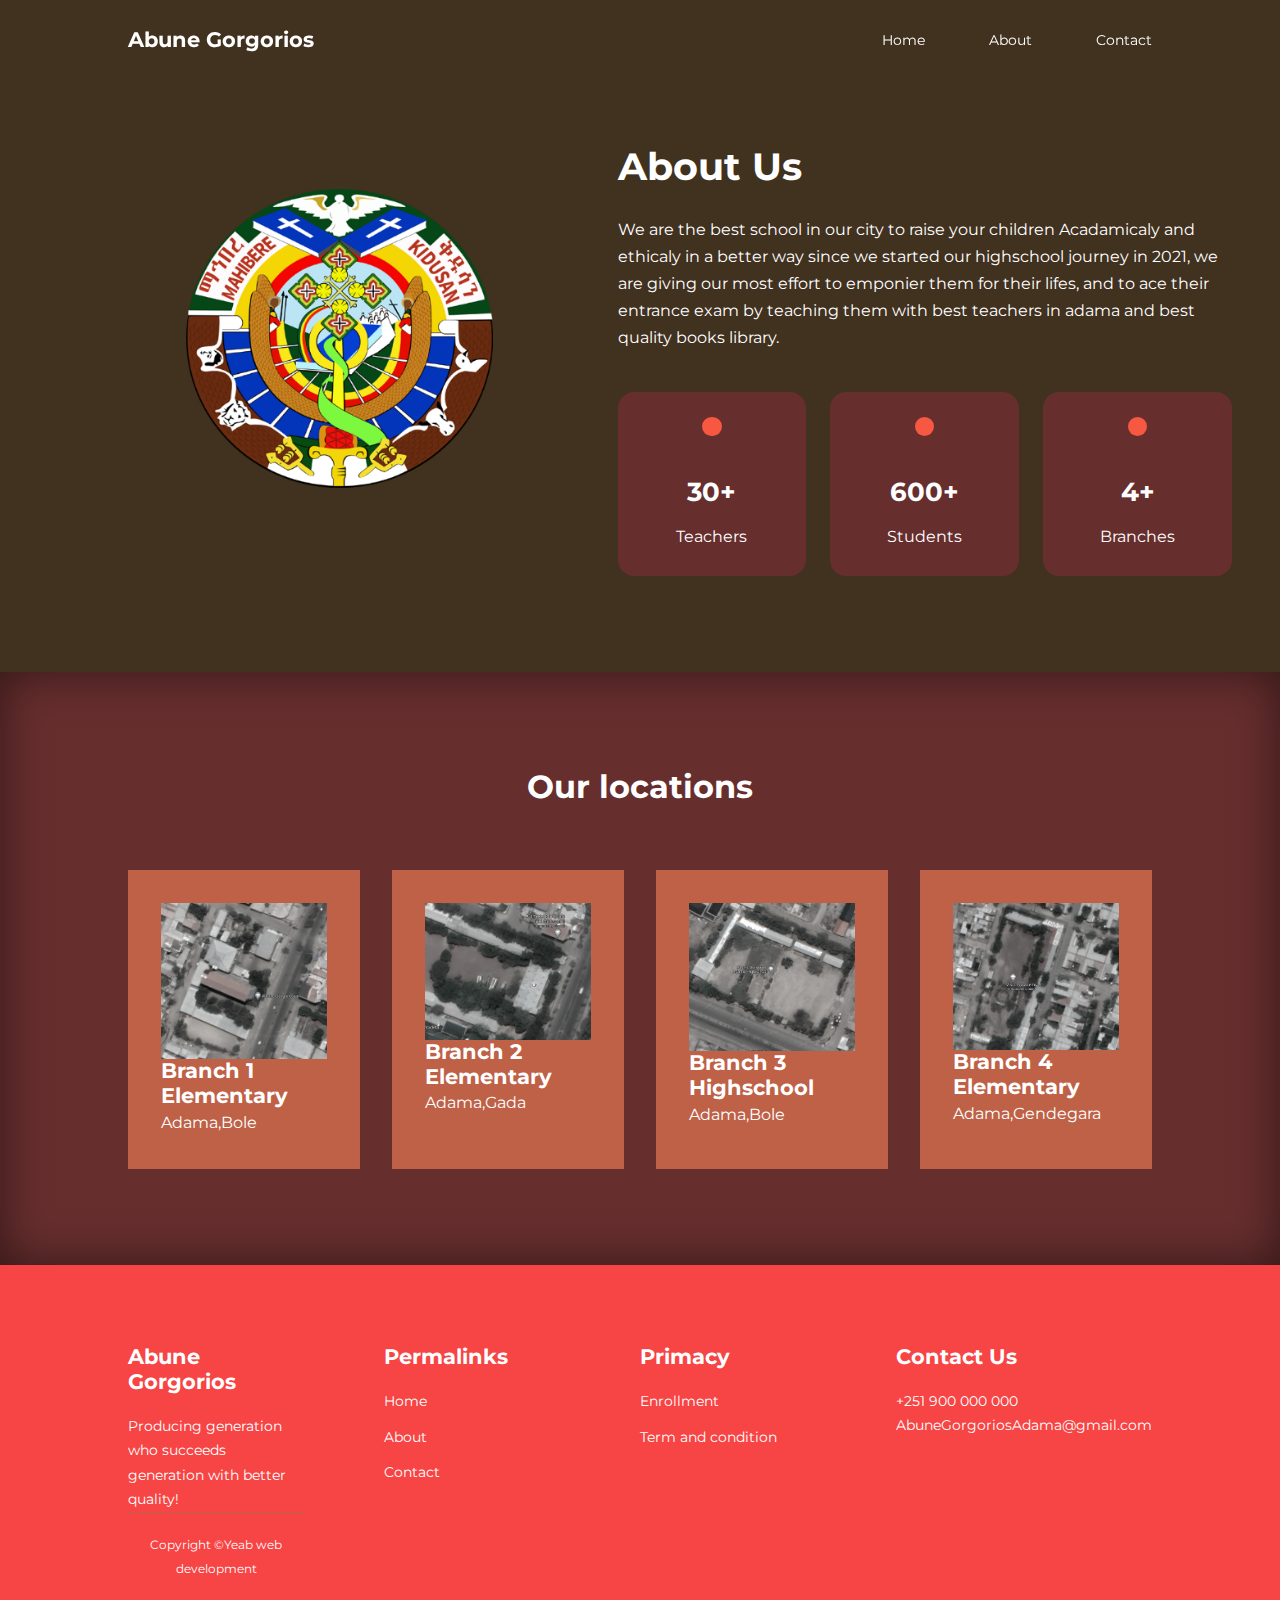
==== commit 8aa10754: "Update about.html" ====
--- a/about.html
+++ b/about.html
@@ -90,7 +90,7 @@
         </div>
         <div class="loc_address-info">
           <h4>Branch 2 Elementary</h4>
-          <p>Adama,Bole</p>
+          <p>Adama,Gada</p>
         </div>
         <div class="loc__address-map">
           <a href="maps.google.com" target="_blank"><i class="uil uil-map"></i></a>
@@ -102,7 +102,7 @@
         </div>
         <div class="loc_address-info">
           <h4>Branch 3 Highschool</h4>
-          <p>Adama,Chelenko</p>
+          <p>Adama,Bole</p>
         </div>
         <div class="loc__address-map">
           <a href="https://goo.gl/maps/5wUfRW4V2gMT8Ka96" target="_blank"><i class="uil uil-map"></i></a>
